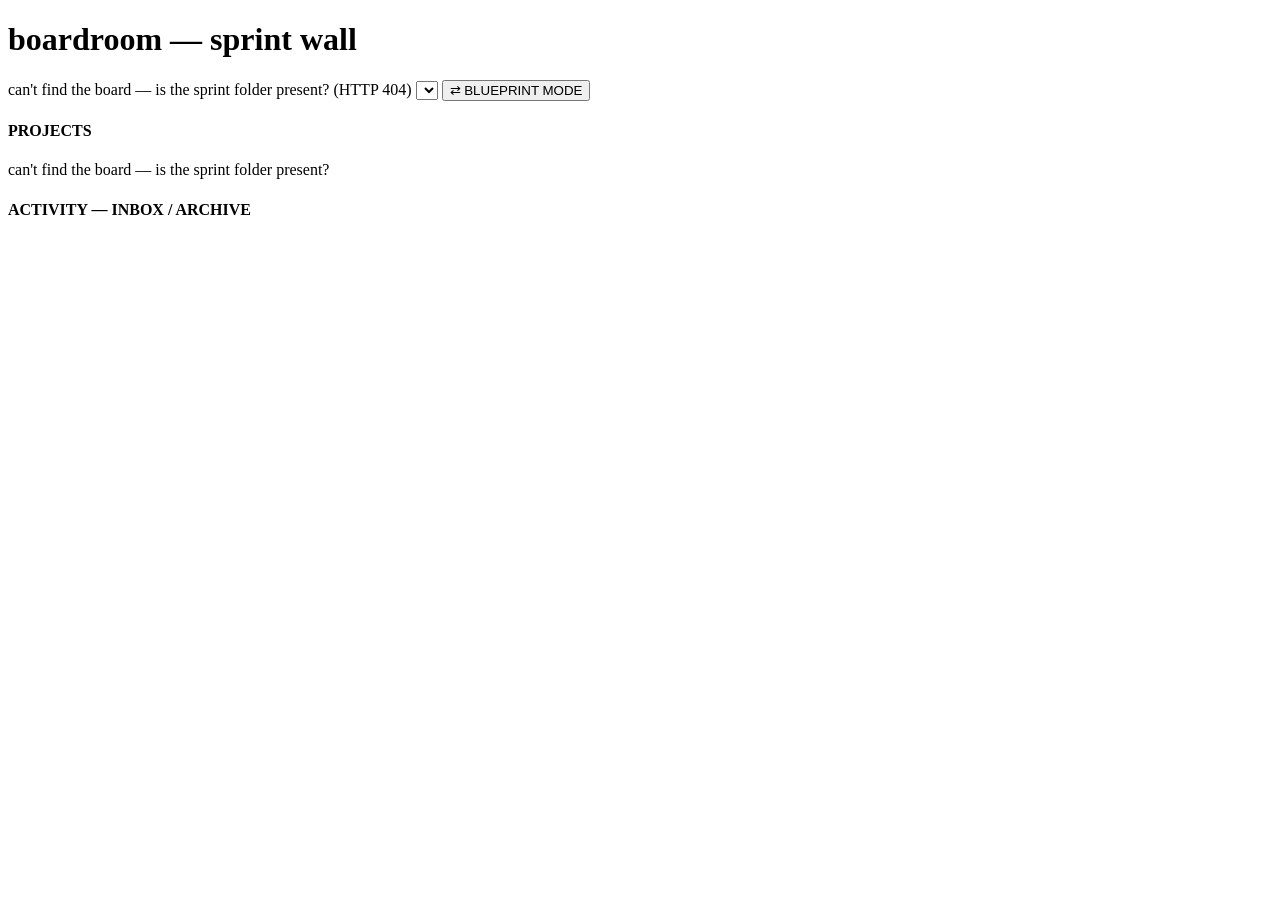
==== sdlc-team/scripts/web/index.html @ a20d4da0 "feat(dashboard): add demo-accurate DOM skeleton and client renderer" ====
<!DOCTYPE html>
<html lang="en">
<head>
<meta charset="UTF-8">
<meta name="viewport" content="width=device-width, initial-scale=1.0">
<title>boardroom — Sprint Wall / Blueprint</title>
<link href="https://fonts.googleapis.com/css2?family=Caveat:wght@600;700&family=Nunito:wght@400;600;700;800&family=Oswald:wght@500;600;700&family=IBM+Plex+Mono:wght@400;500;600&display=swap" rel="stylesheet">
<link rel="stylesheet" href="./theme.css">
</head>
<body data-theme="wall">

<header class="hdr">
  <h1 class="proj">boardroom</h1>
  <span class="meta">loading…</span>
  <span class="gate"></span>
  <select id="railSelect" aria-label="Select project"></select>
  <button class="toggle" id="themeToggle" type="button" aria-pressed="false">⇄ BLUEPRINT MODE</button>
</header>

<aside class="rail" aria-label="Projects">
  <h4>PROJECTS</h4>
  <div id="railList"></div>
</aside>

<section class="team" id="team" aria-label="Team"></section>

<main class="board" id="board"></main>

<footer class="feed" aria-label="Activity">
  <h4>ACTIVITY — INBOX / ARCHIVE</h4>
  <div id="feedRows"></div>
</footer>

<div class="titleblock" id="titleblock"></div>

<div class="overlay" id="overlay" hidden>
  <div class="sheet" role="dialog" aria-modal="true" aria-label="Card detail">
    <button class="x" id="overlayClose" type="button" aria-label="Close">×</button>
    <div id="overlayBody"></div>
  </div>
</div>

<script src="./app.js"></script>
</body>
</html>
---- sdlc-team/scripts/web/theme.css ----
/* Layout + Sprint Wall theme land in Task 5; Blueprint in Task 6. */
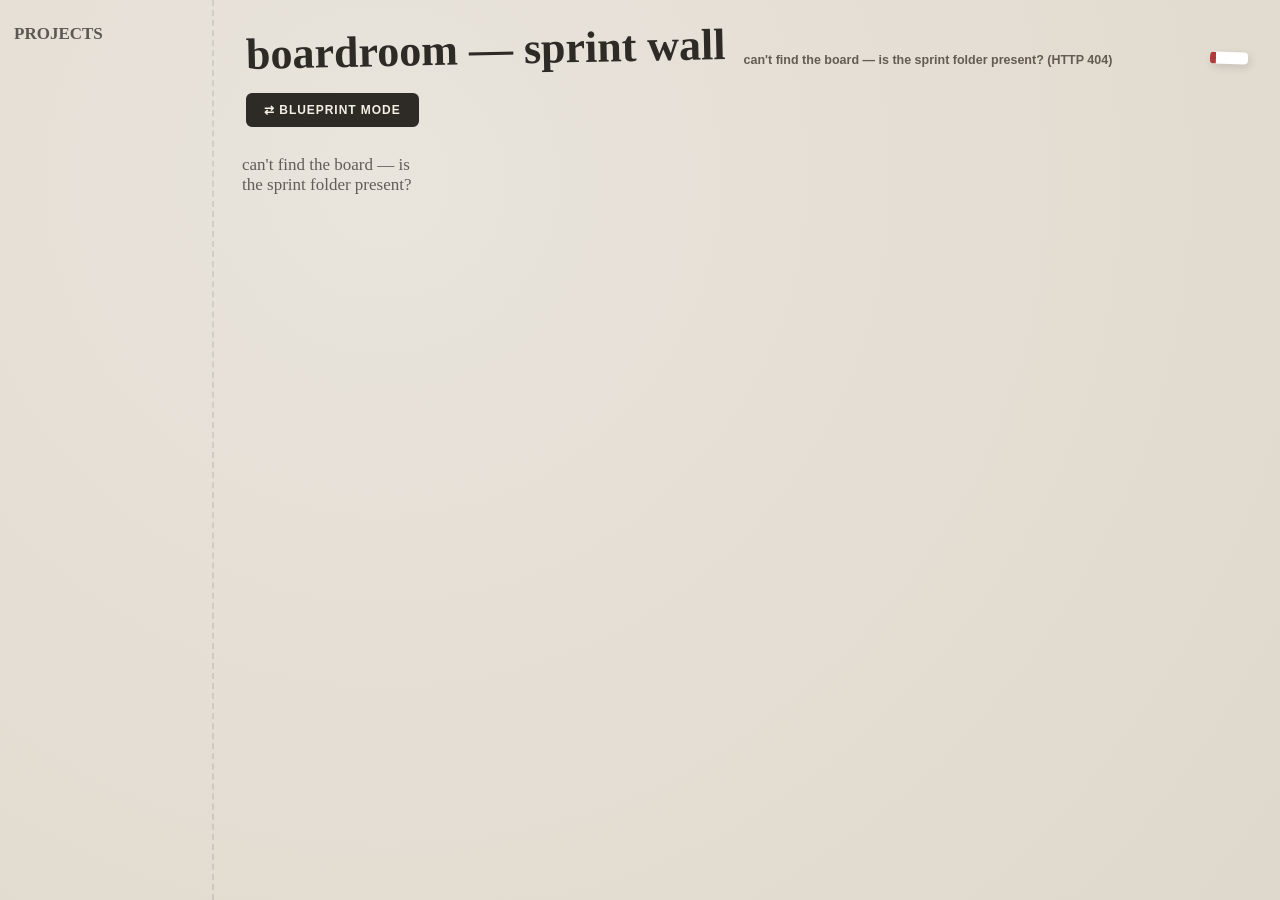
==== commit 51be18bb: "feat(dashboard): list open question(HUMAN) cards in a needs-you panel" ====
--- a/sdlc-team/scripts/web/index.html
+++ b/sdlc-team/scripts/web/index.html
@@ -22,6 +22,8 @@
   <div id="railList"></div>
 </aside>
 
+<section class="needsyou" id="needsyou" aria-label="Needs you" hidden></section>
+
 <section class="team" id="team" aria-label="Team"></section>
 
 <main class="board" id="board"></main>
--- a/sdlc-team/scripts/web/theme.css
+++ b/sdlc-team/scripts/web/theme.css
@@ -1 +1,279 @@
-/* Layout + Sprint Wall theme land in Task 5; Blueprint in Task 6. */
+/* ============================================================
+   SHARED STRUCTURE (ported from the demo; theme-agnostic)
+   ============================================================ */
+*{margin:0;box-sizing:border-box}
+
+/* ADAPTATION 2: grid instead of the demo's block flow, to seat the project rail. */
+body{
+  min-height:100vh;transition:background .3s;
+  display:grid;grid-template-columns:214px 1fr;
+  grid-template-areas:"rail hdr" "rail needs" "rail team" "rail board" "rail feed" "rail tblock";
+  grid-template-rows:auto auto auto 1fr auto auto;
+}
+.hdr{grid-area:hdr;display:flex;align-items:baseline;gap:18px;flex-wrap:wrap;padding:24px 32px 6px}
+.rail{grid-area:rail;padding:24px 14px;overflow-y:auto}
+.team{grid-area:team;display:flex;gap:12px;padding:10px 32px 4px;flex-wrap:wrap}
+
+/* ADDED (no demo reference): open question(HUMAN) cards, listed. There is no queue
+   file — this is derived from the board, so it empties itself when you answer. */
+.needsyou{grid-area:needs;margin:10px 32px 0;padding:10px 14px}
+.needsyou[hidden]{display:none}
+.needsyou h4{font-size:11px;letter-spacing:.16em;margin-bottom:8px}
+.qrow{display:flex;align-items:baseline;gap:10px;padding:5px 0;cursor:pointer}
+.qrow + .qrow{border-top:1px dashed rgba(0,0,0,.14)}
+.qid{flex:0 0 auto;font-size:11px;font-weight:800;letter-spacing:.08em}
+.qtext{flex:1 1 auto;font-size:12.5px;line-height:1.35}
+.qrole{flex:0 0 auto;font-size:10px;opacity:.8}
+.board{grid-area:board;display:grid;grid-template-columns:repeat(5,1fr);gap:16px;padding:18px 28px 30px;align-items:start}
+.feed{grid-area:feed;margin:0 32px 30px;padding:12px 18px}
+.titleblock{grid-area:tblock;display:none}
+
+.meta{font-size:12.5px}
+.gate{margin-left:auto}
+.toggle{cursor:pointer;font-size:12px;font-weight:700;letter-spacing:.08em;padding:8px 16px;border-radius:6px;border:2px solid}
+#railSelect{display:none;font:inherit;font-size:12px;padding:5px}
+
+.rail h4{font-size:11px;letter-spacing:.18em;margin-bottom:10px;opacity:.75}
+.ptab{display:block;width:100%;text-align:left;cursor:pointer;font:inherit;margin-bottom:9px;padding:8px 11px}
+.ptab b{display:block;font-size:13px}
+.ptab small{display:block;font-size:10.5px;opacity:.72}
+
+.member{display:flex;align-items:center;gap:8px;font-size:12px;font-weight:700;padding:4px 12px 4px 5px}
+.face{width:26px;height:26px;border-radius:50%;display:grid;place-items:center;font-size:15px;font-weight:700}
+.member small{font-weight:600;font-size:10px;opacity:.7}
+.member[data-busy]::after{content:"▸ working";font-size:9.5px;font-weight:800;margin-left:2px}
+
+.col h2{font-size:18px;margin-bottom:14px}
+/* AA sweep: these shared opacities were tuned for the Wall theme in the demo and
+   measured below 4.5:1 there (and, doubled onto an already-dimmed colour, in
+   Blueprint too). Raised just enough to clear the floor in both themes — see
+   the contrast script in the fix report for the measured ratios. */
+.col h2 span{font-size:13px;opacity:.72;margin-left:6px}
+.card{position:relative;padding:13px 14px 12px;margin-bottom:16px;cursor:pointer;transition:transform .15s}
+.tid{font-size:10px;font-weight:800;letter-spacing:.1em;opacity:.78}
+.ttl{font-size:16px;line-height:1.15;margin:3px 0 7px;font-weight:700}
+.who{font-size:11px;font-weight:800}
+.dod{margin-top:7px;font-size:10.5px;font-weight:700;opacity:.8}
+.dod .bar{height:4px;border-radius:2px;margin-top:4px;overflow:hidden;background:rgba(0,0,0,.14)}
+.dod .bar i{display:block;height:100%}
+.q{font-size:11.5px;font-weight:700;border-radius:4px;padding:6px 8px;margin-top:7px;line-height:1.4}
+.card[data-stamp]::after{position:absolute;bottom:8px;right:9px;font-size:13px;padding:0 7px;border:2px solid;border-radius:3px;transform:rotate(-7deg)}
+.card[data-status="done"] .ttl{text-decoration:line-through;opacity:.6}
+
+.feed h4{font-size:11px;letter-spacing:.18em;margin-bottom:8px;opacity:.75}
+/* ADAPTATION 3: scoped to .row so the #feedRows wrapper isn't styled as a row. */
+.feed .row{display:flex;gap:14px;font-size:12px;padding:3px 0}
+.feed time{opacity:.7;min-width:44px}
+
+/* ADDED (no demo reference): empty hints, overlay, focus rings */
+.empty{font-size:13px;opacity:.72;margin-top:4px}
+.overlay{position:fixed;inset:0;background:rgba(0,0,0,.45);display:grid;place-items:center;padding:20px;z-index:50}
+.overlay[hidden]{display:none}
+.sheet{position:relative;max-width:560px;width:100%;max-height:80vh;overflow-y:auto;padding:20px 22px}
+.sheet h3{margin-bottom:10px}
+.sheet p{margin:6px 0;font-size:13px;line-height:1.45}
+/* ADDED (no demo reference): raw card markdown, spec §5's "raw markdown is
+   acceptable content for v1" escape hatch. */
+.sheet .raw{margin-top:10px;font-family:monospace;font-size:11.5px;line-height:1.5;white-space:pre-wrap;overflow-x:auto;padding:10px 12px;border-radius:4px}
+.x{position:absolute;top:8px;right:10px;cursor:pointer;font-size:20px;line-height:1;background:none;border:0;color:inherit}
+.card:focus-visible,.ptab:focus-visible,.toggle:focus-visible,.x:focus-visible,#railSelect:focus-visible{outline:3px solid #4C9AFF;outline-offset:2px}
+
+/* ============================================================
+   THEME: SPRINT WALL
+   ============================================================ */
+body[data-theme="wall"]{
+  font-family:'Nunito',sans-serif;color:#2E2A26;
+  background:radial-gradient(circle at 30% 20%,#E9E4DC 0%,#DFD8CC 100%);
+}
+body[data-theme="wall"] .proj{font-family:'Caveat',cursive;font-size:44px;transform:rotate(-1.2deg)}
+/* Demo uses #8A8177, which measures 2.7:1 on the plaster gradient and fails the
+   spec's AA floor. Darkened to the nearest warm grey that passes: 4.66:1 against
+   the darker stop (#DFD8CC), 5.21:1 against the lighter (#E9E4DC). */
+body[data-theme="wall"] .meta{color:#635C52;font-weight:600}
+body[data-theme="wall"] .meta b{color:#2E2A26}
+body[data-theme="wall"] .gate{font-family:'Caveat',cursive;font-size:20px;background:#fff;padding:6px 16px;border-radius:4px;box-shadow:2px 3px 8px rgba(0,0,0,.12);transform:rotate(1.5deg);border-left:6px solid #FFD2A6}
+body[data-theme="wall"] .gate[data-attention="true"]{border-left-color:#B33A3A;color:#B33A3A;font-weight:700}
+body[data-theme="wall"] .toggle{background:#2E2A26;color:#F5EFE4;border-color:#2E2A26;font-family:'Nunito',sans-serif}
+/* ADDED (no demo reference): #railSelect only appears ≤1100px, styled to match Wall's other controls */
+body[data-theme="wall"] #railSelect{background:#fff;color:#2E2A26;border:1px solid rgba(0,0,0,.14);border-radius:3px;font-family:'Nunito',sans-serif}
+body[data-theme="wall"] .member{background:#fff;border-radius:20px;box-shadow:1px 2px 5px rgba(0,0,0,.12)}
+body[data-theme="wall"] .face{font-family:'Caveat',cursive}
+body[data-theme="wall"] .member[data-busy]::after{color:#3E8E5A}
+body[data-theme="wall"] .member[data-retired]{opacity:.55;filter:grayscale(.5)}
+
+/* ADAPTATION 1: palette arrives as --note (set inline per agent), replacing the
+   demo's six hardcoded [data-agent="name"] rules — the roster is dynamic. */
+body[data-theme="wall"] .face{background:var(--note,#FFD2A6);color:#2E2A26}
+body[data-theme="wall"] .card{background:var(--note,#FFE87A);color:#2E2A26}
+
+body[data-theme="wall"] .rail{border-right:2px dashed rgba(0,0,0,.09)}
+body[data-theme="wall"] .rail h4{font-family:'Caveat',cursive;font-size:17px;letter-spacing:0}
+body[data-theme="wall"] .ptab{background:#fff;color:#2E2A26;border:1px solid rgba(0,0,0,.14);border-radius:3px 10px 10px 3px;box-shadow:1px 2px 5px rgba(0,0,0,.12);font-family:'Nunito',sans-serif}
+body[data-theme="wall"] .ptab[data-active="true"]{border-left:4px solid #B07A1F;font-weight:800}
+
+body[data-theme="wall"] .col{border-right:2px dashed rgba(0,0,0,.09);padding:0 10px}
+body[data-theme="wall"] .col:last-child{border-right:0}
+body[data-theme="wall"] .col h2{font-family:'Caveat',cursive;font-size:24px;text-align:center;width:max-content;margin:0 auto 18px;background:rgba(255,255,255,.85);padding:2px 22px;transform:rotate(-1deg);box-shadow:1px 2px 4px rgba(0,0,0,.1)}
+body[data-theme="wall"] .card{max-width:215px;margin-left:auto;margin-right:auto;box-shadow:2px 5px 9px rgba(0,0,0,.18)}
+body[data-theme="wall"] .card::before{content:"";position:absolute;top:-7px;left:50%;width:13px;height:13px;border-radius:50%;background:radial-gradient(circle at 35% 30%,#fff,#B33A3A 60%);box-shadow:0 2px 3px rgba(0,0,0,.3)}
+body[data-theme="wall"] .card:nth-of-type(odd){transform:rotate(-1.8deg)}
+body[data-theme="wall"] .card:nth-of-type(even){transform:rotate(1.6deg)}
+body[data-theme="wall"] .card:hover{transform:scale(1.05) rotate(0);z-index:3}
+body[data-theme="wall"] .ttl{font-family:'Caveat',cursive;font-size:20px;font-weight:700}
+body[data-theme="wall"] .card[data-priority="high"] .tid::after{content:" 🔥"}
+body[data-theme="wall"] .dod .bar i{background:#3E8E5A}
+body[data-theme="wall"] .q{background:rgba(255,255,255,.6)}
+body[data-theme="wall"] .q::before{content:"❓ "}
+body[data-theme="wall"] .card[data-stamp]::after{content:attr(data-stamp-wall);font-family:'Caveat',cursive;color:#3E8E5A;border-color:#3E8E5A}
+body[data-theme="wall"] .card[data-stamp="hold"]::after{color:#B33A3A;border-color:#B33A3A}
+body[data-theme="wall"] .card[data-stamp="inspect"]::after{color:#B07A1F;border-color:#B07A1F}
+body[data-theme="wall"] .feed{background:rgba(255,255,255,.9);border-radius:10px;box-shadow:1px 2px 6px rgba(0,0,0,.08)}
+body[data-theme="wall"] .feed b{font-weight:800}
+body[data-theme="wall"] .empty{font-family:'Caveat',cursive;font-size:17px}
+body[data-theme="wall"] .sheet{background:#fff;color:#2E2A26;border-radius:4px;box-shadow:3px 8px 20px rgba(0,0,0,.3)}
+body[data-theme="wall"] .sheet .raw{background:#F5EFE4;color:#2E2A26}
+
+/* ADDED (no demo reference): a failed fetch shouldn't leave stale panels on screen */
+body[data-theme="wall"][data-state="error"] .team,
+body[data-theme="wall"][data-state="error"] .feed,
+body[data-theme="wall"][data-state="error"] .titleblock{display:none}
+body[data-theme="wall"][data-state="error"] .gate{border-left-color:#B33A3A;color:#B33A3A;font-weight:700}
+
+body[data-theme="wall"] .needsyou{background:#fff;border-left:6px solid #B33A3A;border-radius:4px;box-shadow:2px 3px 8px rgba(0,0,0,.12);transform:rotate(-.4deg)}
+body[data-theme="wall"] .needsyou h4{font-family:'Caveat',cursive;font-size:19px;letter-spacing:0;color:#B33A3A}
+body[data-theme="wall"] .qid{color:#B33A3A}
+body[data-theme="wall"] .qtext{color:#2E2A26}
+body[data-theme="wall"] .qrole{color:#635C52}
+body[data-theme="wall"] .qrow:hover .qtext{text-decoration:underline}
+
+/* ============================================================
+   THEME: BLUEPRINT
+   ============================================================ */
+body[data-theme="blueprint"]{
+  --lineW:rgba(214,228,255,.55);--lineF:rgba(214,228,255,.16);--ok:#7CE3A9;--warn:#FFD37A;--alarm:#FF9C8F;
+  font-family:'IBM Plex Mono',monospace;color:#E8F0FF;
+  background:
+    repeating-linear-gradient(0deg,transparent 0 23px,var(--lineF) 23px 24px),
+    repeating-linear-gradient(90deg,transparent 0 23px,var(--lineF) 23px 24px),
+    linear-gradient(135deg,#123C7A 0%,#0E3168 100%);
+}
+body[data-theme="blueprint"] .proj{font-family:'Oswald',sans-serif;font-size:26px;font-weight:700;letter-spacing:.22em;text-transform:uppercase}
+body[data-theme="blueprint"] .meta{color:#9DB4E0;letter-spacing:.1em;text-transform:uppercase;font-size:10.5px}
+body[data-theme="blueprint"] .meta b{color:#E8F0FF}
+body[data-theme="blueprint"] .gate{font-size:10.5px;letter-spacing:.14em;text-transform:uppercase;border:1px dashed var(--lineW);padding:6px 14px;color:var(--warn)}
+body[data-theme="blueprint"] .gate[data-attention="true"]{border-style:solid;border-color:var(--alarm);color:var(--alarm)}
+body[data-theme="blueprint"] .toggle{background:transparent;color:#E8F0FF;border-color:var(--lineW);font-family:'Oswald',sans-serif;letter-spacing:.15em;text-transform:uppercase;border-radius:0}
+/* ADDED (no demo reference): #railSelect only appears ≤1100px; dark fill keeps the native dropdown readable */
+body[data-theme="blueprint"] #railSelect{background:#0E3168;color:#E8F0FF;border:1px solid var(--lineW);border-radius:0;font-family:'Oswald',sans-serif;letter-spacing:.1em;text-transform:uppercase}
+
+/* ADDED (no demo reference): rail as a SHEET INDEX panel */
+body[data-theme="blueprint"] .rail{border-right:1px solid var(--lineW)}
+body[data-theme="blueprint"] .rail h4{font-family:'Oswald',sans-serif;letter-spacing:.25em}
+body[data-theme="blueprint"] .rail h4::after{content:" — SHEET INDEX"}
+body[data-theme="blueprint"] .ptab{background:rgba(9,34,74,.55);color:#E8F0FF;border:1px solid var(--lineW);border-radius:0;font-family:'IBM Plex Mono',monospace}
+body[data-theme="blueprint"] .ptab b{font-family:'Oswald',sans-serif;letter-spacing:.1em;text-transform:uppercase}
+/* These already carry a dimmed colour (#9DB4E0 / #E8F0FF); the shared opacity
+   on top of that is what pushed them below 4.5:1 (measured 3.33/4.06/4.45). */
+body[data-theme="blueprint"] .ptab small{color:#9DB4E0;letter-spacing:.08em;opacity:1}
+body[data-theme="blueprint"] .ptab[data-active="true"]{border-left:3px solid var(--ok)}
+
+/* width:max-content keeps the manifest on one line like the demo; the overflow
+   guard makes the STRIP scroll instead of widening the grid track (spec §7). */
+body[data-theme="blueprint"] .team{border:1px solid var(--lineW);margin:14px 32px 0;padding:0;width:max-content;max-width:calc(100% - 64px);overflow-x:auto;flex-wrap:nowrap;gap:0}
+body[data-theme="blueprint"] .member{border-right:1px dashed var(--lineF);padding:8px 16px;border-radius:0;background:none;box-shadow:none}
+body[data-theme="blueprint"] .member:last-child{border-right:0}
+body[data-theme="blueprint"] .face{display:none}
+body[data-theme="blueprint"] .member b{font-family:'Oswald',sans-serif;letter-spacing:.1em;text-transform:uppercase}
+body[data-theme="blueprint"] .member small{letter-spacing:.12em;text-transform:uppercase;color:#9DB4E0;opacity:1}
+body[data-theme="blueprint"] .member[data-busy]::after{content:"▸ RUNNING";color:var(--ok)}
+body[data-theme="blueprint"] .member[data-retired]{opacity:.6}
+
+body[data-theme="blueprint"] .col{border-top:1px solid var(--lineW);border-right:0;padding:10px 0 0}
+body[data-theme="blueprint"] .col h2{font-family:'Oswald',sans-serif;font-size:14px;letter-spacing:.2em;text-transform:uppercase;background:none;box-shadow:none;transform:none;width:auto;margin:0 0 14px;padding:0;text-align:left}
+body[data-theme="blueprint"] .col h2 span{opacity:1}
+body[data-theme="blueprint"] .card{background:rgba(9,34,74,.55);border:1px solid var(--lineW);border-radius:0;box-shadow:none;max-width:none;transform:none;color:#E8F0FF}
+body[data-theme="blueprint"] .card::before{content:none}
+body[data-theme="blueprint"] .card:hover{transform:translateY(-2px)}
+body[data-theme="blueprint"] .tid{color:#9DB4E0}
+body[data-theme="blueprint"] .ttl{font-family:'Oswald',sans-serif;font-size:14.5px;letter-spacing:.04em;text-transform:uppercase;font-weight:600}
+body[data-theme="blueprint"] .who{color:#9DB4E0;letter-spacing:.1em;text-transform:uppercase;font-size:9.5px}
+body[data-theme="blueprint"] .who::before{content:"crew: "}
+body[data-theme="blueprint"] .card[data-priority="high"] .tid::after{content:" · PRI-A";color:var(--warn)}
+body[data-theme="blueprint"] .dod{color:#9DB4E0}
+body[data-theme="blueprint"] .dod .bar{background:rgba(214,228,255,.15)}
+body[data-theme="blueprint"] .dod .bar i{background:var(--ok)}
+body[data-theme="blueprint"] .q{color:var(--alarm);background:rgba(255,156,143,.07);border-left:2px solid var(--alarm);border-radius:0}
+body[data-theme="blueprint"] .q::before{content:"RFI → MANAGER: ";letter-spacing:.1em}
+body[data-theme="blueprint"] .card[data-question-for="human"] .q::before{content:"RFI → HUMAN: "}
+body[data-theme="blueprint"] .card[data-stamp]::after{content:attr(data-stamp-bp);font-family:'Oswald',sans-serif;letter-spacing:.14em;top:8px;bottom:auto;border-radius:0}
+body[data-theme="blueprint"] .card[data-stamp="merged"]::after{color:var(--ok);border-color:var(--ok)}
+body[data-theme="blueprint"] .card[data-stamp="hold"]::after{color:var(--alarm);border-color:var(--alarm)}
+body[data-theme="blueprint"] .card[data-stamp="inspect"]::after{color:var(--warn);border-color:var(--warn)}
+body[data-theme="blueprint"] .card[data-stamp="wip"]::after{color:#E8F0FF;border-color:#E8F0FF;opacity:.7}
+body[data-theme="blueprint"] .feed{border:1px solid var(--lineW);background:rgba(9,34,74,.85);border-radius:0;box-shadow:none}
+body[data-theme="blueprint"] .feed h4{font-family:'Oswald',sans-serif;letter-spacing:.25em}
+body[data-theme="blueprint"] .feed .row{color:#9DB4E0}
+body[data-theme="blueprint"] .feed time{color:#E8F0FF}
+
+/* ADDED (no demo reference): dashed empty placeholder, overlay surface */
+body[data-theme="blueprint"] .empty{border:1px dashed var(--lineW);padding:10px;text-align:center;font-family:'Oswald',sans-serif;letter-spacing:.14em;font-size:11px;opacity:.85}
+body[data-theme="blueprint"] .sheet{background:#0E3168;color:#E8F0FF;border:1px solid var(--lineW);border-radius:0}
+body[data-theme="blueprint"] .sheet .raw{background:rgba(9,34,74,.55);color:#E8F0FF;border:1px solid var(--lineW);border-radius:0}
+
+body[data-theme="blueprint"] .titleblock{display:grid;grid-template-columns:repeat(4,auto);width:max-content;margin:0 32px 30px auto;border:1px solid var(--lineW);background:rgba(9,34,74,.85)}
+body[data-theme="blueprint"] .titleblock div{padding:8px 16px;border-left:1px solid var(--lineF)}
+body[data-theme="blueprint"] .titleblock div:first-child{border-left:0}
+body[data-theme="blueprint"] .titleblock small{display:block;font-size:9px;letter-spacing:.18em;color:#9DB4E0}
+body[data-theme="blueprint"] .titleblock b{font-family:'Oswald',sans-serif;font-size:14px;letter-spacing:.08em}
+
+/* ADDED (no demo reference): a failed fetch shouldn't leave stale panels on screen */
+body[data-theme="blueprint"][data-state="error"] .team,
+body[data-theme="blueprint"][data-state="error"] .feed,
+body[data-theme="blueprint"][data-state="error"] .titleblock{display:none}
+body[data-theme="blueprint"][data-state="error"] .gate{border-style:solid;border-color:var(--alarm);color:var(--alarm)}
+
+body[data-theme="blueprint"] .needsyou{border:1px solid var(--alarm);background:rgba(255,156,143,.07);border-radius:0}
+body[data-theme="blueprint"] .needsyou h4{font-family:'Oswald',sans-serif;letter-spacing:.22em;color:var(--alarm)}
+body[data-theme="blueprint"] .qrow + .qrow{border-top:1px dashed var(--lineF)}
+body[data-theme="blueprint"] .qid{font-family:'Oswald',sans-serif;color:var(--alarm);letter-spacing:.1em}
+body[data-theme="blueprint"] .qtext{color:#E8F0FF}
+body[data-theme="blueprint"] .qrole{color:#9DB4E0;text-transform:uppercase;letter-spacing:.1em}
+body[data-theme="blueprint"] .qrow:hover{background:rgba(255,156,143,.1)}
+
+/* ============================================================
+   RESPONSIVE
+   ============================================================ */
+@media (max-width:1100px){
+  /* rail hidden -> layout matches the demo's block-flow proportions */
+  body{grid-template-columns:1fr;grid-template-areas:"hdr" "team" "board" "feed" "tblock"}
+  .rail{display:none}
+  #railSelect{display:inline-block}
+  .board{grid-template-columns:repeat(2,1fr)}
+}
+@media (max-width:640px){
+  .board{grid-template-columns:1fr}
+  .hdr{padding:18px 16px 6px}
+  .team{padding:10px 16px 4px}
+  .board{padding:14px 14px 24px}
+  .feed{margin:0 16px 24px}
+  .needsyou{margin:10px 16px 0}
+  body[data-theme="wall"] .col{border-right:0}
+  /* Blueprint's .team sets its own margin (not padding) to draw the manifest
+     border flush; match the 16px the other panels drop to here, keeping the
+     overflow guard's max-width math (calc(100% - 64px) -> 32px) in sync. */
+  body[data-theme="blueprint"] .team{margin:14px 16px 0;max-width:calc(100% - 32px)}
+}
+
+/* ============================================================
+   REDUCED MOTION
+   ============================================================ */
+@media (prefers-reduced-motion:reduce){
+  *{transition:none!important;animation:none!important}
+  body[data-theme="wall"] .proj,
+  body[data-theme="wall"] .gate,
+  body[data-theme="wall"] .col h2,
+  body[data-theme="wall"] .card,
+  body[data-theme="wall"] .card:nth-of-type(odd),
+  body[data-theme="wall"] .card:nth-of-type(even),
+  body[data-theme="wall"] .card:hover{transform:none}
+}
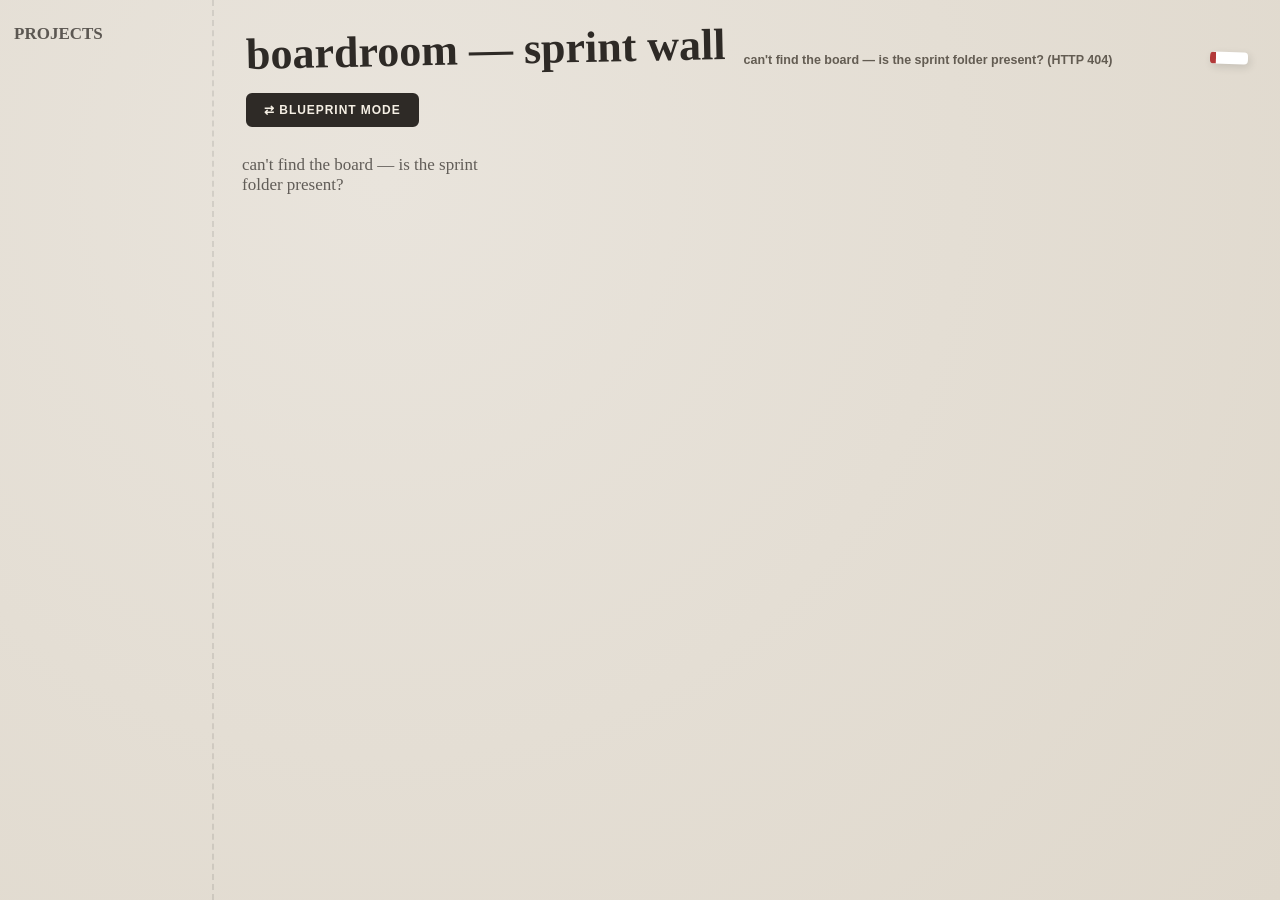
==== commit ee7ce4dc: "feat(rad): four columns, increment strip and clickable DoD in the UI Co-Authored-By: Claude Opus 5 (" ====
--- a/sdlc-team/scripts/web/index.html
+++ b/sdlc-team/scripts/web/index.html
@@ -24,6 +24,8 @@
 
 <section class="needsyou" id="needsyou" aria-label="Needs you" hidden></section>
 
+<section class="increments" id="increments" aria-label="Increments in flight" hidden></section>
+
 <section class="team" id="team" aria-label="Team"></section>
 
 <main class="board" id="board"></main>
--- a/sdlc-team/scripts/web/theme.css
+++ b/sdlc-team/scripts/web/theme.css
@@ -7,8 +7,8 @@
 body{
   min-height:100vh;transition:background .3s;
   display:grid;grid-template-columns:214px 1fr;
-  grid-template-areas:"rail hdr" "rail needs" "rail team" "rail board" "rail feed" "rail tblock";
-  grid-template-rows:auto auto auto 1fr auto auto;
+  grid-template-areas:"rail hdr" "rail needs" "rail incs" "rail team" "rail board" "rail feed" "rail tblock";
+  grid-template-rows:auto auto auto auto 1fr auto auto;
 }
 .hdr{grid-area:hdr;display:flex;align-items:baseline;gap:18px;flex-wrap:wrap;padding:24px 32px 6px}
 .rail{grid-area:rail;padding:24px 14px;overflow-y:auto}
@@ -24,7 +24,11 @@
 .qid{flex:0 0 auto;font-size:11px;font-weight:800;letter-spacing:.08em}
 .qtext{flex:1 1 auto;font-size:12.5px;line-height:1.35}
 .qrole{flex:0 0 auto;font-size:10px;opacity:.8}
-.board{grid-area:board;display:grid;grid-template-columns:repeat(5,1fr);gap:16px;padding:18px 28px 30px;align-items:start}
+
+/* ADDED (no demo reference): increments in flight, between needs-you and team. */
+.increments{grid-area:incs;margin:8px 32px 0;padding:8px 14px}
+.increments[hidden]{display:none}
+.board{grid-area:board;display:grid;grid-template-columns:repeat(4,1fr);gap:16px;padding:18px 28px 30px;align-items:start}
 .feed{grid-area:feed;margin:0 32px 30px;padding:12px 18px}
 .titleblock{grid-area:tblock;display:none}
 
@@ -57,6 +61,17 @@
 .dod .bar{height:4px;border-radius:2px;margin-top:4px;overflow:hidden;background:rgba(0,0,0,.14)}
 .dod .bar i{display:block;height:100%}
 .q{font-size:11.5px;font-weight:700;border-radius:4px;padding:6px 8px;margin-top:7px;line-height:1.4}
+
+/* ADDED (no demo reference): RAD's DoD checklist, ships-when line, increment rows. */
+.dodlist{margin-top:6px;display:flex;flex-direction:column;gap:2px}
+.dodbox{display:flex;align-items:flex-start;gap:6px;font-size:11px;line-height:1.3;cursor:pointer}
+.dodbox input{margin:1px 0 0;cursor:pointer}
+.dodbox[data-state="checked"] .dodtext{text-decoration:line-through;opacity:.65}
+.dodpending{font-size:9.5px;font-weight:800;text-transform:uppercase;letter-spacing:.08em}
+.ships{margin-top:5px;font-size:11px;font-style:italic;opacity:.85}
+.incrow{display:flex;gap:12px;align-items:baseline;font-size:11.5px;padding:3px 0}
+.incbranch{font-weight:800}
+.increles,.incdod,.inccards{opacity:.85}
 .card[data-stamp]::after{position:absolute;bottom:8px;right:9px;font-size:13px;padding:0 7px;border:2px solid;border-radius:3px;transform:rotate(-7deg)}
 .card[data-status="done"] .ttl{text-decoration:line-through;opacity:.6}
 
@@ -145,6 +160,12 @@
 body[data-theme="wall"] .qtext{color:#2E2A26}
 body[data-theme="wall"] .qrole{color:#635C52}
 body[data-theme="wall"] .qrow:hover .qtext{text-decoration:underline}
+
+body[data-theme="wall"] .increments{background:#fff;border-radius:8px;box-shadow:1px 2px 6px rgba(0,0,0,.1)}
+body[data-theme="wall"] .increments h4{font-family:'Caveat',cursive;font-size:17px;letter-spacing:0;color:#635C52}
+body[data-theme="wall"] .dodpending{color:#B07A1F}
+body[data-theme="wall"] .incbranch{color:#2E2A26}
+body[data-theme="wall"] .card[data-status="killed"]{filter:grayscale(.7);opacity:.6}
 
 /* ============================================================
    THEME: BLUEPRINT
@@ -240,6 +261,13 @@
 body[data-theme="blueprint"] .qrole{color:#9DB4E0;text-transform:uppercase;letter-spacing:.1em}
 body[data-theme="blueprint"] .qrow:hover{background:rgba(255,156,143,.1)}
 
+body[data-theme="blueprint"] .increments{border:1px solid var(--lineW);background:rgba(9,34,74,.55)}
+body[data-theme="blueprint"] .increments h4{font-family:'Oswald',sans-serif;letter-spacing:.22em}
+body[data-theme="blueprint"] .dodpending{color:var(--warn)}
+body[data-theme="blueprint"] .incbranch{font-family:'Oswald',sans-serif;letter-spacing:.08em}
+body[data-theme="blueprint"] .card[data-status="killed"]{opacity:.55}
+body[data-theme="blueprint"] .card[data-stamp="killed"]::after{color:var(--dim);border-color:var(--dim)}
+
 /* ============================================================
    RESPONSIVE
    ============================================================ */
@@ -257,6 +285,7 @@
   .board{padding:14px 14px 24px}
   .feed{margin:0 16px 24px}
   .needsyou{margin:10px 16px 0}
+  .increments{margin:8px 16px 0}
   body[data-theme="wall"] .col{border-right:0}
   /* Blueprint's .team sets its own margin (not padding) to draw the manifest
      border flush; match the 16px the other panels drop to here, keeping the
